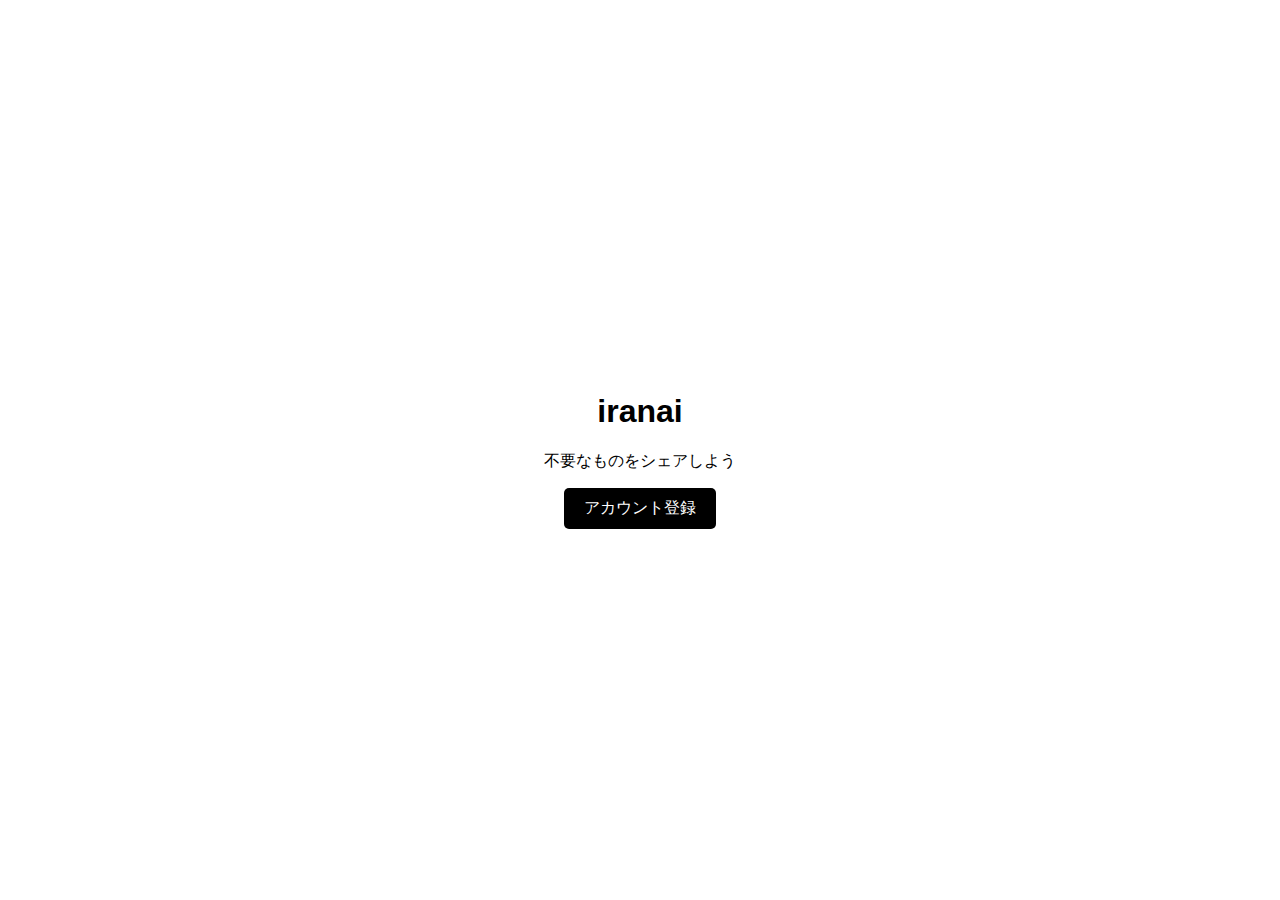
==== frontend/index.html @ db8fe3cf "go" ====
<!DOCTYPE html>
<html lang="ja">
<head>
    <meta charset="UTF-8">
    <meta name="viewport" content="width=device-width, initial-scale=1.0">
    <title>iranai - アカウント登録</title>
    <link rel="stylesheet" href="styles.css">
</head>
<body>
    <div class="container">
        <h1>iranai</h1>
        <p>不要なものをシェアしよう</p>
        <button id="registerBtn">アカウント登録</button>
    </div>

    <script>
        document.getElementById("registerBtn").addEventListener("click", function() {
            window.location.href = "register.html";
        });
    </script>
</body>
</html>
---- frontend/styles.css ----
/* 全体のスタイル */
body {
    font-family: Arial, sans-serif;
    background-color: #ffffff;
    color: #000000;
    margin: 0;
    padding: 0;
    display: flex;
    flex-direction: column;
    align-items: center;
    justify-content: center;
    height: 100vh;
}

/* コンテナ（全体の中央配置） */
.container {
    text-align: center;
    width: 90%;
    max-width: 500px;
}

/* ロゴ（iranai） */
h1 {
    font-size: 32px;
    font-weight: bold;
    color: #000000;
}

/* ボタン */
button {
    background-color: #000000;
    color: #ffffff;
    border: none;
    padding: 10px 20px;
    font-size: 16px;
    cursor: pointer;
    border-radius: 5px;
    transition: background 0.3s;
}

button:hover {
    background-color: #333333;
}

/* フォームスタイル */
input {
    width: 100%;
    padding: 10px;
    margin: 10px 0;
    border: 1px solid #000000;
    border-radius: 5px;
}

/* プロフィールセクション */
.profile-section {
    margin-top: 20px;
}

.profile-section img {
    width: 100px;
    height: 100px;
    border-radius: 50%;
    border: 2px solid #000000;
}

/* ギャラリー（投稿一覧） */
.gallery {
    display: grid;
    grid-template-columns: repeat(3, 1fr);
    gap: 10px;
    margin-top: 20px;
}

.post-box {
    display: flex;
    align-items: center;
    justify-content: center;
    width: 100px;
    height: 100px;
    border: 2px solid #000000;
    cursor: pointer;
    font-size: 24px;
    background-color: #ffffff;
    transition: background 0.3s;
}

.post-box:hover {
    background-color: #f0f0f0;
}
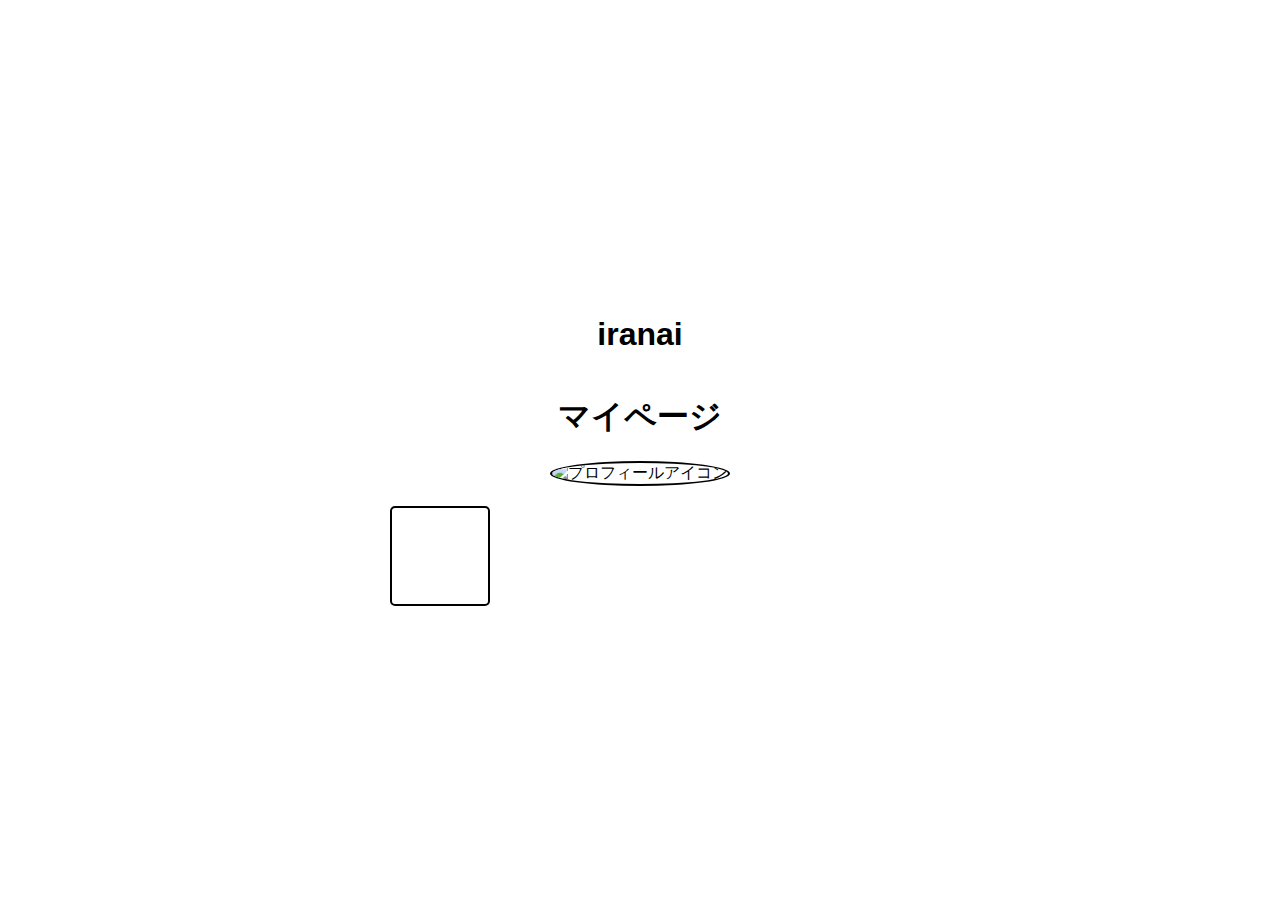
==== commit 4acd58f9: "Update index.html" ====
--- a/frontend/index.html
+++ b/frontend/index.html
@@ -3,20 +3,27 @@
 <head>
     <meta charset="UTF-8">
     <meta name="viewport" content="width=device-width, initial-scale=1.0">
-    <title>iranai - アカウント登録</title>
+    <title>iranai - プロフィール</title>
     <link rel="stylesheet" href="styles.css">
 </head>
 <body>
+    <header class="fixed-header">
+        <h1>iranai</h1>
+    </header>
+    
     <div class="container">
-        <h1>iranai</h1>
-        <p>不要なものをシェアしよう</p>
-        <button id="registerBtn">アカウント登録</button>
+        <h1>マイページ</h1>
+        <div class="profile-section">
+            <img id="profileIcon" src="default-icon.png" alt="プロフィールアイコン">
+            <p id="profileUrl" style="display: none;">あなたのURL: <span id="userUrl"></span></p>
+        </div>
+        
+        <div class="gallery">
+            <button id="addPostBtn" class="post-box">＋</button>
+        </div>
     </div>
 
-    <script>
-        document.getElementById("registerBtn").addEventListener("click", function() {
-            window.location.href = "register.html";
-        });
-    </script>
+    <script src="scripts/profile.js"></script>
+    <script src="scripts/modal.js"></script>
 </body>
 </html>
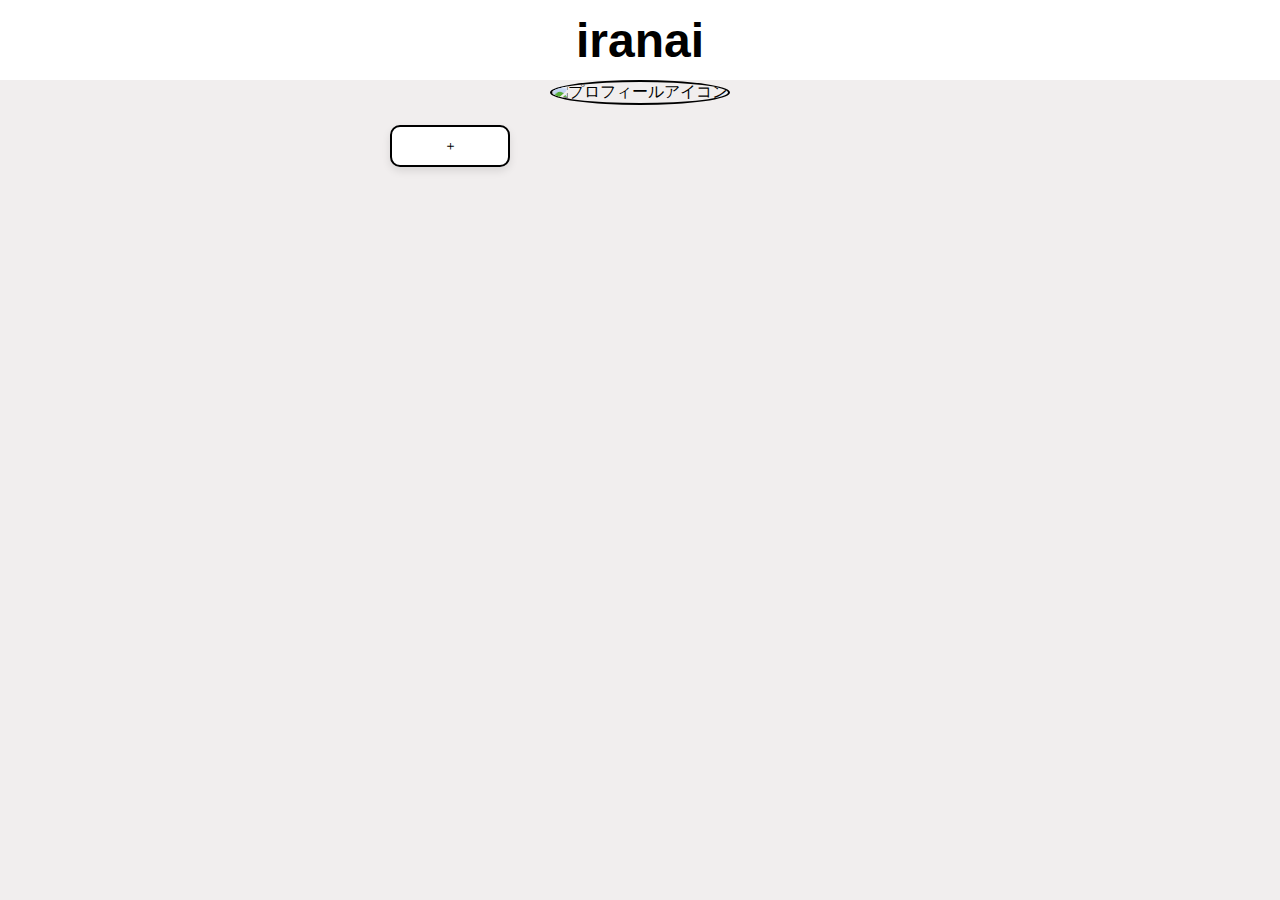
==== commit a60a6a81: "go" ====
--- a/frontend/index.html
+++ b/frontend/index.html
@@ -12,7 +12,6 @@
     </header>
     
     <div class="container">
-        <h1>マイページ</h1>
         <div class="profile-section">
             <img id="profileIcon" src="default-icon.png" alt="プロフィールアイコン">
             <p id="profileUrl" style="display: none;">あなたのURL: <span id="userUrl"></span></p>
--- a/frontend/styles.css
+++ b/frontend/styles.css
@@ -1,15 +1,28 @@
 /* 全体のスタイル */
 body {
     font-family: Arial, sans-serif;
-    background-color: #ffffff;
+    background-color: #f1eeee;
     color: #000000;
     margin: 0;
     padding: 0;
+}
+
+/* 固定ヘッダー */
+.fixed-header {
+    position: fixed;
+    top: 0;
+    width: 100%;
+    background-color: #ffffff;
+    color: #000000;
+    text-align: center;
+    padding: 10px 0;
+    font-size: 24px;
+    font-weight: bold;
+    z-index: 1000;
     display: flex;
-    flex-direction: column;
+    justify-content: center;
     align-items: center;
-    justify-content: center;
-    height: 100vh;
+    height: 60px;
 }
 
 /* コンテナ（全体の中央配置） */
@@ -17,38 +30,7 @@
     text-align: center;
     width: 90%;
     max-width: 500px;
-}
-
-/* ロゴ（iranai） */
-h1 {
-    font-size: 32px;
-    font-weight: bold;
-    color: #000000;
-}
-
-/* ボタン */
-button {
-    background-color: #000000;
-    color: #ffffff;
-    border: none;
-    padding: 10px 20px;
-    font-size: 16px;
-    cursor: pointer;
-    border-radius: 5px;
-    transition: background 0.3s;
-}
-
-button:hover {
-    background-color: #333333;
-}
-
-/* フォームスタイル */
-input {
-    width: 100%;
-    padding: 10px;
-    margin: 10px 0;
-    border: 1px solid #000000;
-    border-radius: 5px;
+    margin: 80px auto 0;
 }
 
 /* プロフィールセクション */
@@ -61,6 +43,7 @@
     height: 100px;
     border-radius: 50%;
     border: 2px solid #000000;
+    cursor: pointer;
 }
 
 /* ギャラリー（投稿一覧） */
@@ -71,19 +54,89 @@
     margin-top: 20px;
 }
 
+/* 投稿カード（ちゃんとした枠を作る） */
 .post-box {
     display: flex;
+    flex-direction: column;
     align-items: center;
     justify-content: center;
-    width: 100px;
-    height: 100px;
+    width: 120px;
+    height: auto;
     border: 2px solid #000000;
+    border-radius: 10px;
+    padding: 10px;
+    background-color: #ffffff;
+    box-shadow: 0 4px 8px rgba(0, 0, 0, 0.1);
+    transition: background 0.3s;
+    text-align: center;
+}
+
+.post-box img {
+    width: 100%;
+    height: 80px;
+    object-fit: cover;
+    border-radius: 5px;
+}
+
+.post-box p {
+    margin: 5px 0;
+    font-size: 14px;
+    font-weight: bold;
+}
+
+.want-btn {
+    background-color: #000000;
+    color: #ffffff;
+    border: none;
+    padding: 5px 10px;
+    font-size: 12px;
     cursor: pointer;
-    font-size: 24px;
-    background-color: #ffffff;
+    border-radius: 5px;
+    margin-top: 5px;
     transition: background 0.3s;
 }
 
-.post-box:hover {
-    background-color: #f0f0f0;
-}+.want-btn:hover {
+    background-color: #333333;
+}
+
+/* アカウント登録フォームのデザイン */
+.register-container {
+    width: 100%;
+    max-width: 400px;
+    margin: 100px auto 0;
+    padding: 20px;
+    text-align: center;
+    border: 2px solid #000000;
+    border-radius: 10px;
+    background-color: #ffffff;
+    box-shadow: 0 4px 8px rgba(0, 0, 0, 0.1);
+}
+
+/* 入力欄のデザイン */
+.register-container input {
+    width: 100%;
+    padding: 10px;
+    margin: 10px 0;
+    border: 1px solid #000000;
+    border-radius: 5px;
+    font-size: 16px;
+}
+
+/* ボタンのデザイン */
+.register-container button {
+    background-color: #000000;
+    color: #ffffff;
+    border: none;
+    padding: 10px 20px;
+    font-size: 16px;
+    cursor: pointer;
+    border-radius: 5px;
+    transition: background 0.3s;
+    width: 100%;
+}
+
+.register-container button:hover {
+    background-color: #333333;
+}
+
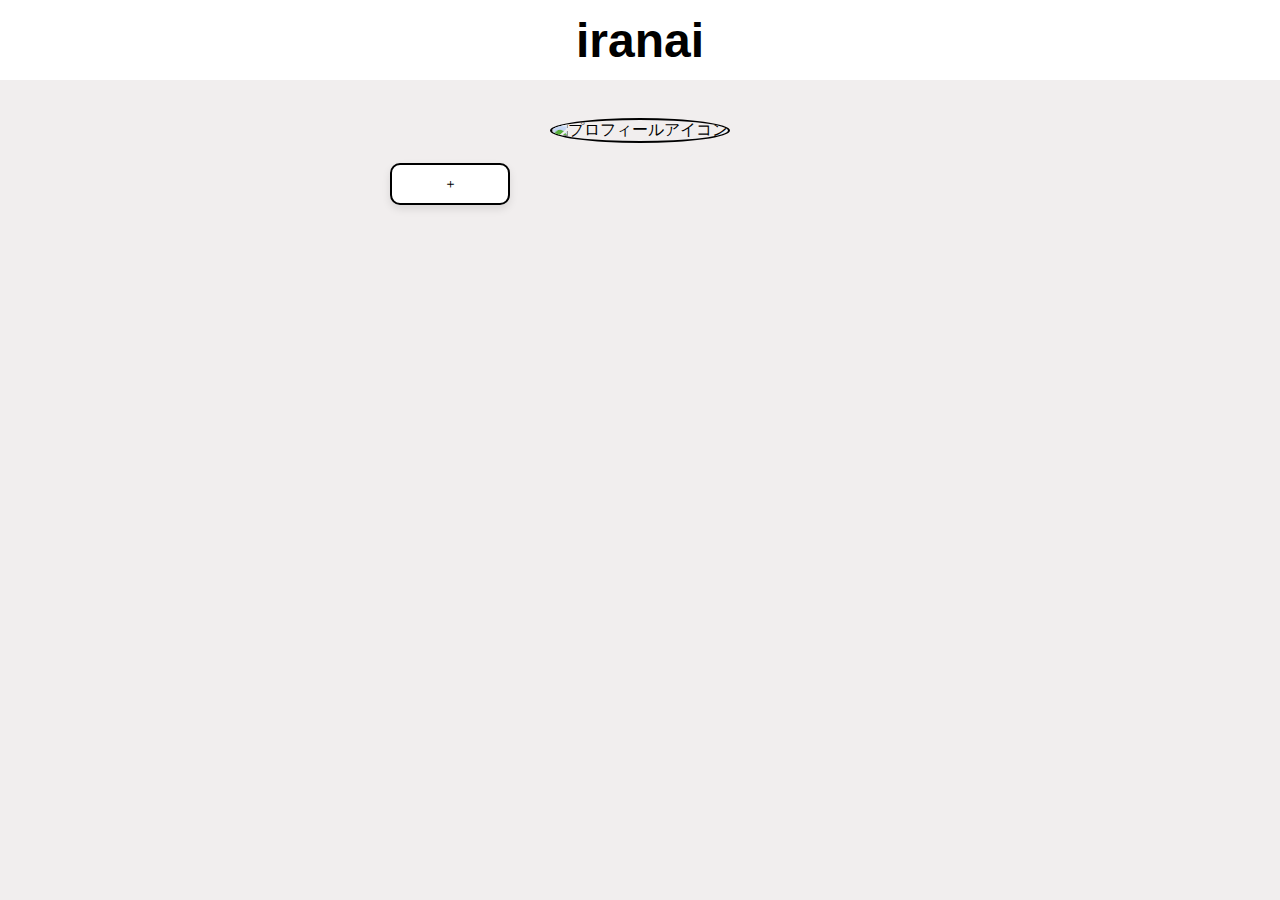
==== commit e4564a6c: "Update index.html" ====
--- a/frontend/index.html
+++ b/frontend/index.html
@@ -12,6 +12,7 @@
     </header>
     
     <div class="container">
+        <br>
         <div class="profile-section">
             <img id="profileIcon" src="default-icon.png" alt="プロフィールアイコン">
             <p id="profileUrl" style="display: none;">あなたのURL: <span id="userUrl"></span></p>
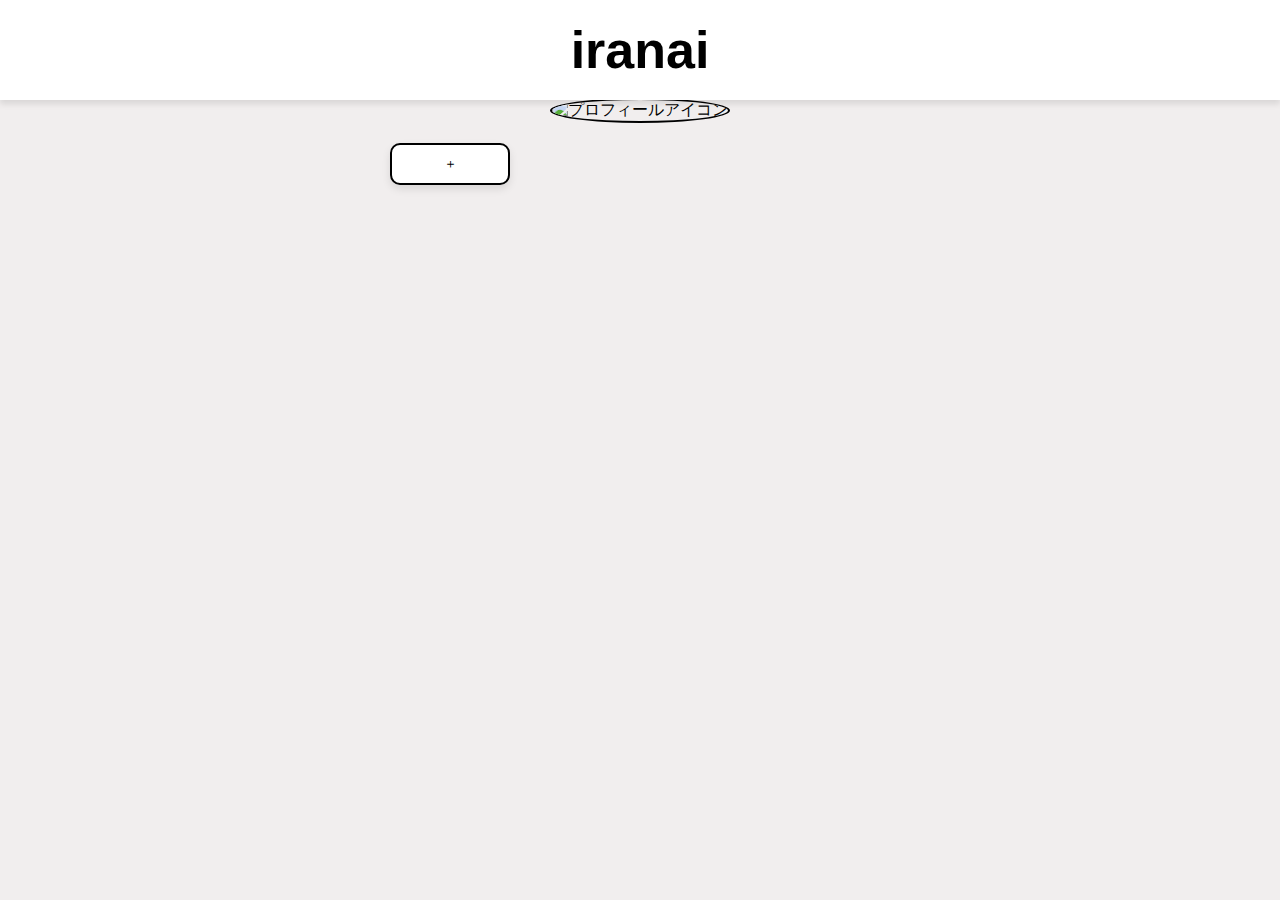
==== commit e728de47: "go" ====
--- a/frontend/index.html
+++ b/frontend/index.html
@@ -10,9 +10,8 @@
     <header class="fixed-header">
         <h1>iranai</h1>
     </header>
-    
+    <br>
     <div class="container">
-        <br>
         <div class="profile-section">
             <img id="profileIcon" src="default-icon.png" alt="プロフィールアイコン">
             <p id="profileUrl" style="display: none;">あなたのURL: <span id="userUrl"></span></p>
--- a/frontend/styles.css
+++ b/frontend/styles.css
@@ -15,14 +15,15 @@
     background-color: #ffffff;
     color: #000000;
     text-align: center;
-    padding: 10px 0;
-    font-size: 24px;
+    padding: 15px 0;
+    font-size: 26px;
     font-weight: bold;
     z-index: 1000;
     display: flex;
     justify-content: center;
     align-items: center;
-    height: 60px;
+    height: 70px;
+    box-shadow: 0px 4px 6px rgba(0, 0, 0, 0.1);
 }
 
 /* コンテナ（全体の中央配置） */
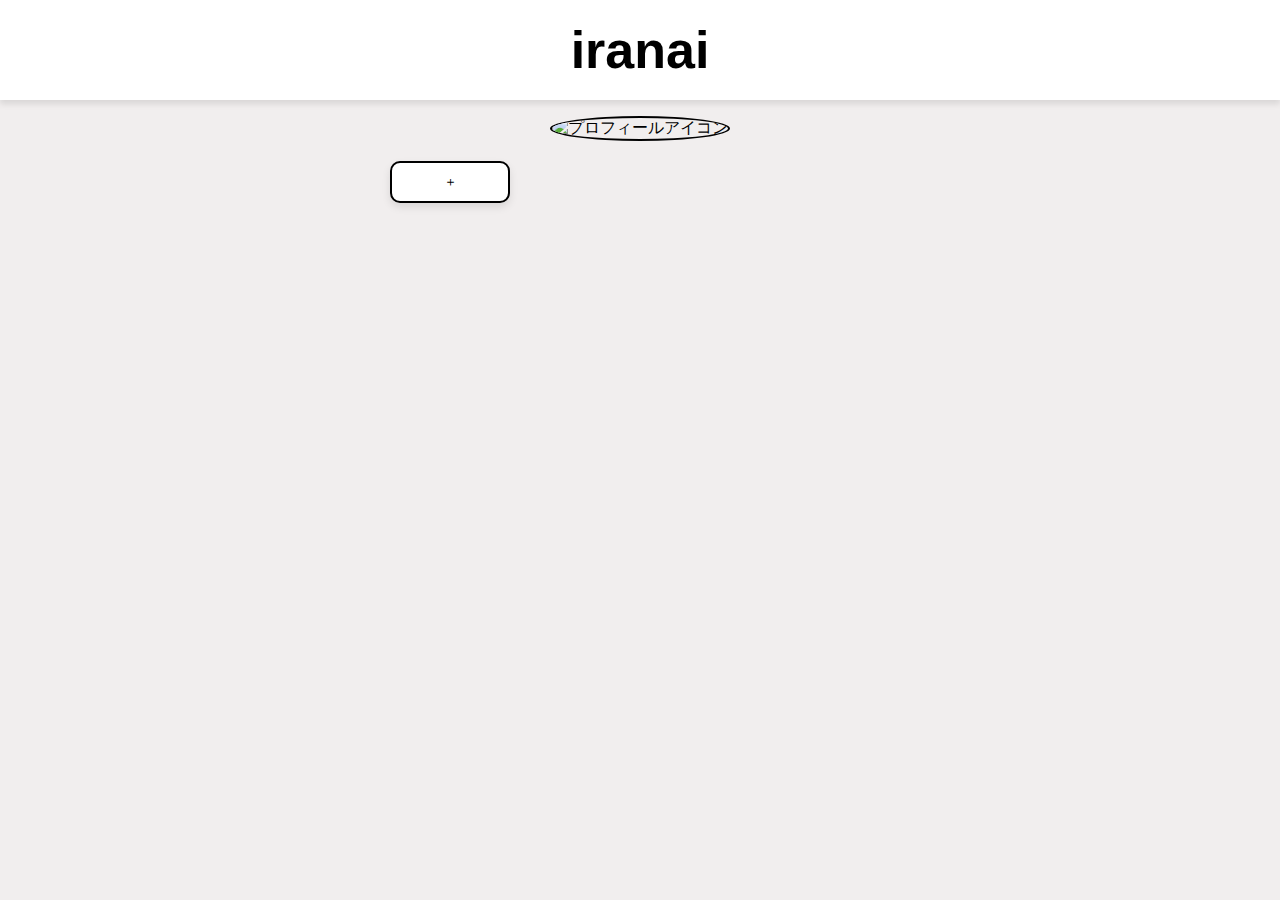
==== commit 66b1f187: "g" ====
--- a/frontend/index.html
+++ b/frontend/index.html
@@ -10,6 +10,7 @@
     <header class="fixed-header">
         <h1>iranai</h1>
     </header>
+    <br>
     <br>
     <div class="container">
         <div class="profile-section">
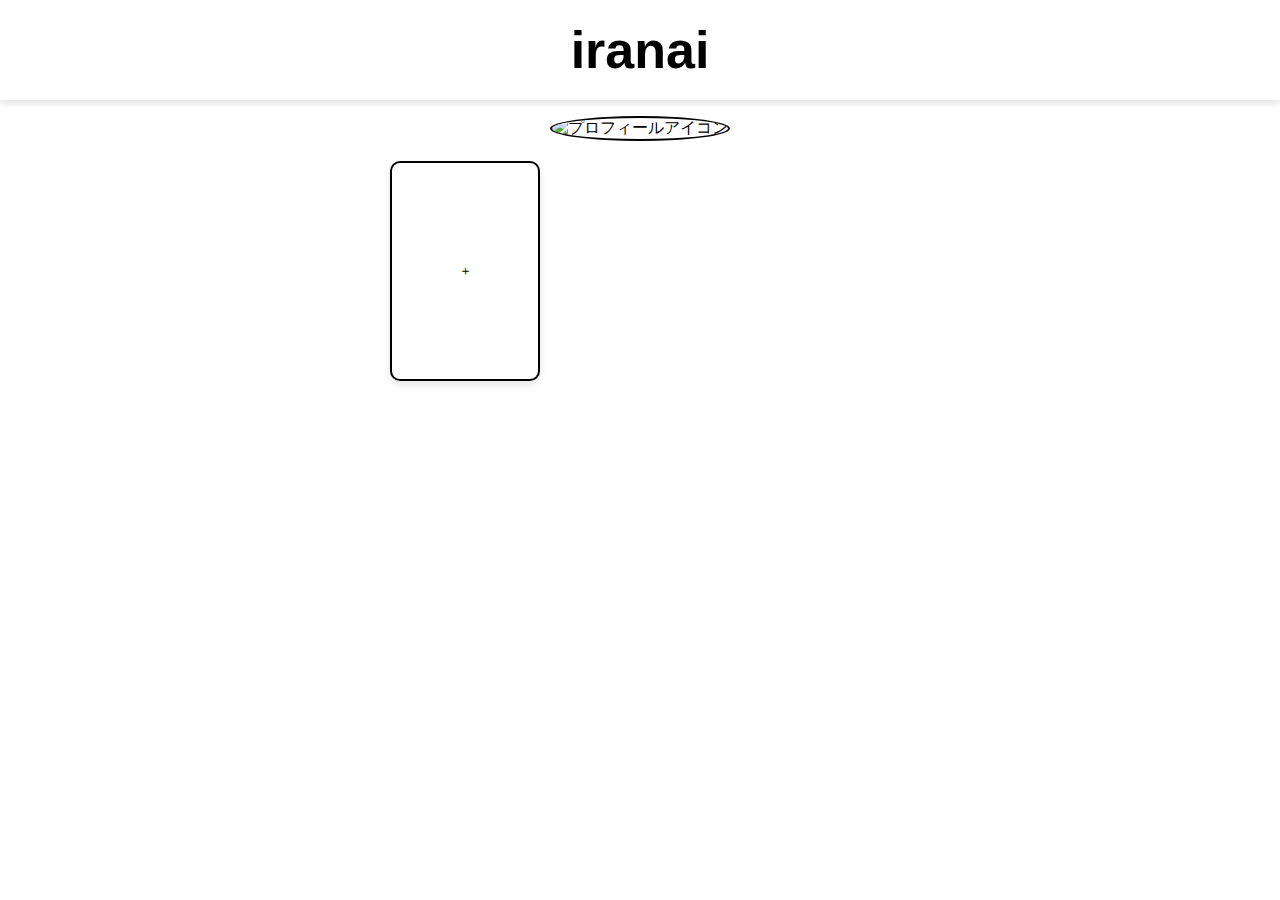
==== commit c4d90f19: "Update index.html" ====
--- a/frontend/index.html
+++ b/frontend/index.html
@@ -23,7 +23,8 @@
         </div>
     </div>
 
-    <script src="scripts/profile.js"></script>
-    <script src="scripts/modal.js"></script>
+    <script src="/scripts/profile.js"></script>
+    <script src="/scripts/modal.js"></script>
+
 </body>
 </html>
--- a/frontend/styles.css
+++ b/frontend/styles.css
@@ -1,7 +1,7 @@
 /* 全体のスタイル */
 body {
     font-family: Arial, sans-serif;
-    background-color: #f1eeee;
+    background-color: #ffffff;
     color: #000000;
     margin: 0;
     padding: 0;
@@ -61,8 +61,8 @@
     flex-direction: column;
     align-items: center;
     justify-content: center;
-    width: 120px;
-    height: auto;
+    width: 150px;
+    height: 220px;
     border: 2px solid #000000;
     border-radius: 10px;
     padding: 10px;
@@ -122,6 +122,7 @@
     border: 1px solid #000000;
     border-radius: 5px;
     font-size: 16px;
+    box-sizing: border-box;
 }
 
 /* ボタンのデザイン */
@@ -141,3 +142,20 @@
     background-color: #333333;
 }
 
+/* 削除ボタンのデザイン */
+.delete-btn {
+    background-color: #ffffff;
+    color: rgb(0, 0, 0);
+    border: 1px solid #000000;
+    padding: 5px 10px;
+    font-size: 12px;
+    cursor: pointer;
+    border-radius: 5px;
+    margin-top: 5px;
+    transition: background 0.3s;
+}
+
+.delete-btn:hover {
+    background-color: #cc0000;
+}
+
